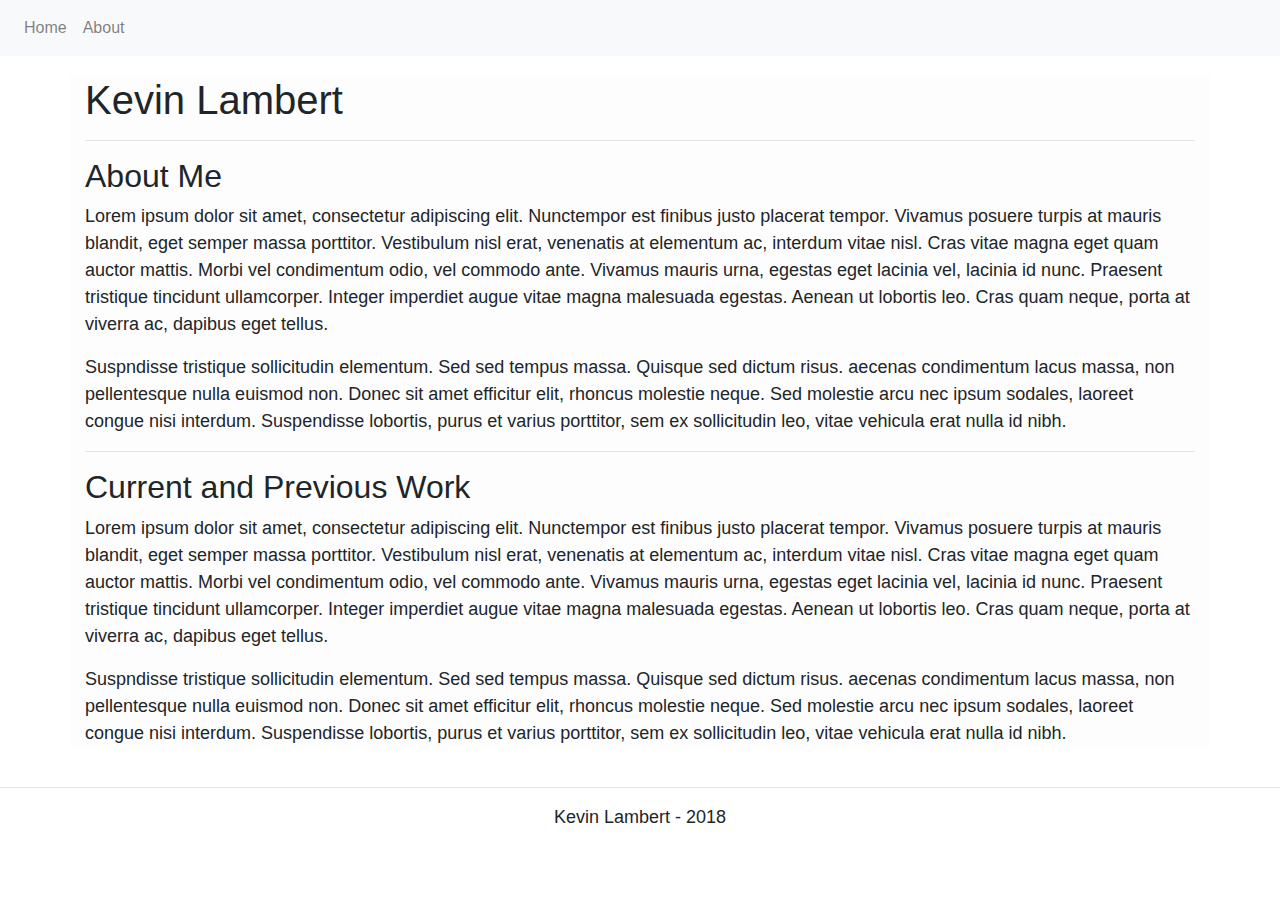
==== index.html @ 6d8dd954 "Initial template" ====
<!doctype html>
<html lang="en">
  <head>
    <!-- Required meta tags -->
    <meta charset="utf-8">
    <meta name="viewport" content="width=device-width, initial-scale=1, shrink-to-fit=no">

    <!-- Bootstrap CSS -->
    <link rel="stylesheet" href="https://maxcdn.bootstrapcdn.com/bootstrap/4.0.0/css/bootstrap.min.css" integrity="sha384-Gn5384xqQ1aoWXA+058RXPxPg6fy4IWvTNh0E263XmFcJlSAwiGgFAW/dAiS6JXm" crossorigin="anonymous">
    <link rel="stylesheet" href="css/style.css"/>
    <link rel="icon" href="favicon.ico" type="image/ico">
    <title>Kevin Lambert</title>
  </head>
  <body>
        <nav class="navbar navbar-expand-lg navbar-light bg-light">
            <button class="navbar-toggler" type="button" data-toggle="collapse" data-target="#navbarSupportedContent" aria-controls="navbarSupportedContent" aria-expanded="false" aria-label="Toggle navigation">
                <span class="navbar-toggler-icon"></span>
            </button>
            
            <div class="collapse navbar-collapse" id="navbarSupportedContent">
                <ul class="navbar-nav mr-auto">
                <li class="nav-item">
                    <a class="nav-link" href="#home-header">Home</a>
                </li>
                <li class="nav-item">
                    <a class="nav-link" href="#about-header">About</a>
                </li>
                </ul>
            </div>
        </nav>
        <main class="container">
            <div class="home-div">
                <h1 id="home-header" class="mt-3">Kevin Lambert</h1>
            </div>
            <hr>
            <h2 id="about-header" class="mt-3">About Me</h2>
            <p>Lorem ipsum dolor sit amet, consectetur adipiscing elit. Nunctempor est finibus justo placerat tempor. Vivamus posuere turpis at mauris blandit, eget semper massa porttitor. Vestibulum nisl erat, venenatis at elementum ac, interdum vitae nisl. Cras vitae magna eget quam auctor mattis. Morbi vel condimentum odio, vel commodo ante. Vivamus mauris urna, egestas eget lacinia vel, lacinia id nunc. Praesent tristique tincidunt ullamcorper. Integer imperdiet augue vitae magna malesuada egestas. Aenean ut lobortis leo. Cras quam neque, porta at viverra ac, dapibus eget tellus.</p>
            <p>Suspndisse tristique sollicitudin elementum. Sed sed tempus massa. Quisque sed dictum risus. aecenas condimentum lacus massa, non pellentesque nulla euismod non. Donec sit amet efficitur elit, rhoncus molestie neque. Sed molestie arcu nec ipsum sodales, laoreet congue nisi interdum. Suspendisse lobortis, purus et varius porttitor, sem ex sollicitudin leo, vitae vehicula erat nulla id nibh.</p> 

            <hr>
            <h2 id="work-header" class="mt-3">Current and Previous Work</h2>

            <p>Lorem ipsum dolor sit amet, consectetur adipiscing elit. Nunctempor est finibus justo placerat tempor. Vivamus posuere turpis at mauris blandit, eget semper massa porttitor. Vestibulum nisl erat, venenatis at elementum ac, interdum vitae nisl. Cras vitae magna eget quam auctor mattis. Morbi vel condimentum odio, vel commodo ante. Vivamus mauris urna, egestas eget lacinia vel, lacinia id nunc. Praesent tristique tincidunt ullamcorper. Integer imperdiet augue vitae magna malesuada egestas. Aenean ut lobortis leo. Cras quam neque, porta at viverra ac, dapibus eget tellus.</p>
            <p>Suspndisse tristique sollicitudin elementum. Sed sed tempus massa. Quisque sed dictum risus. aecenas condimentum lacus massa, non pellentesque nulla euismod non. Donec sit amet efficitur elit, rhoncus molestie neque. Sed molestie arcu nec ipsum sodales, laoreet congue nisi interdum. Suspendisse lobortis, purus et varius porttitor, sem ex sollicitudin leo, vitae vehicula erat nulla id nibh.</p> 

        </main>
        <footer>
            <hr>
            <p>Kevin Lambert - 2018</p>
        </footer>
    <!-- Optional JavaScript -->
    <!-- jQuery first, then Popper.js, then Bootstrap JS -->
    <script src="https://code.jquery.com/jquery-3.2.1.slim.min.js" integrity="sha384-KJ3o2DKtIkvYIK3UENzmM7KCkRr/rE9/Qpg6aAZGJwFDMVNA/GpGFF93hXpG5KkN" crossorigin="anonymous"></script>
    <script src="https://cdnjs.cloudflare.com/ajax/libs/popper.js/1.12.9/umd/popper.min.js" integrity="sha384-ApNbgh9B+Y1QKtv3Rn7W3mgPxhU9K/ScQsAP7hUibX39j7fakFPskvXusvfa0b4Q" crossorigin="anonymous"></script>
    <script src="https://maxcdn.bootstrapcdn.com/bootstrap/4.0.0/js/bootstrap.min.js" integrity="sha384-JZR6Spejh4U02d8jOt6vLEHfe/JQGiRRSQQxSfFWpi1MquVdAyjUar5+76PVCmYl" crossorigin="anonymous"></script>
  </body>
</html>
---- css/style.css ----
body {
    /* background: url(https://cdn.pixabay.com/photo/2017/09/10/09/59/background-2734962_960_720.jpg) no-repeat; */
    background-size:cover;
}

main {
    background-color: rgb(253, 253, 253);
    margin: 20px;
}

p{
    font-size: 18px;
}

footer {
    margin-top: 40px;
    text-align: center;
}
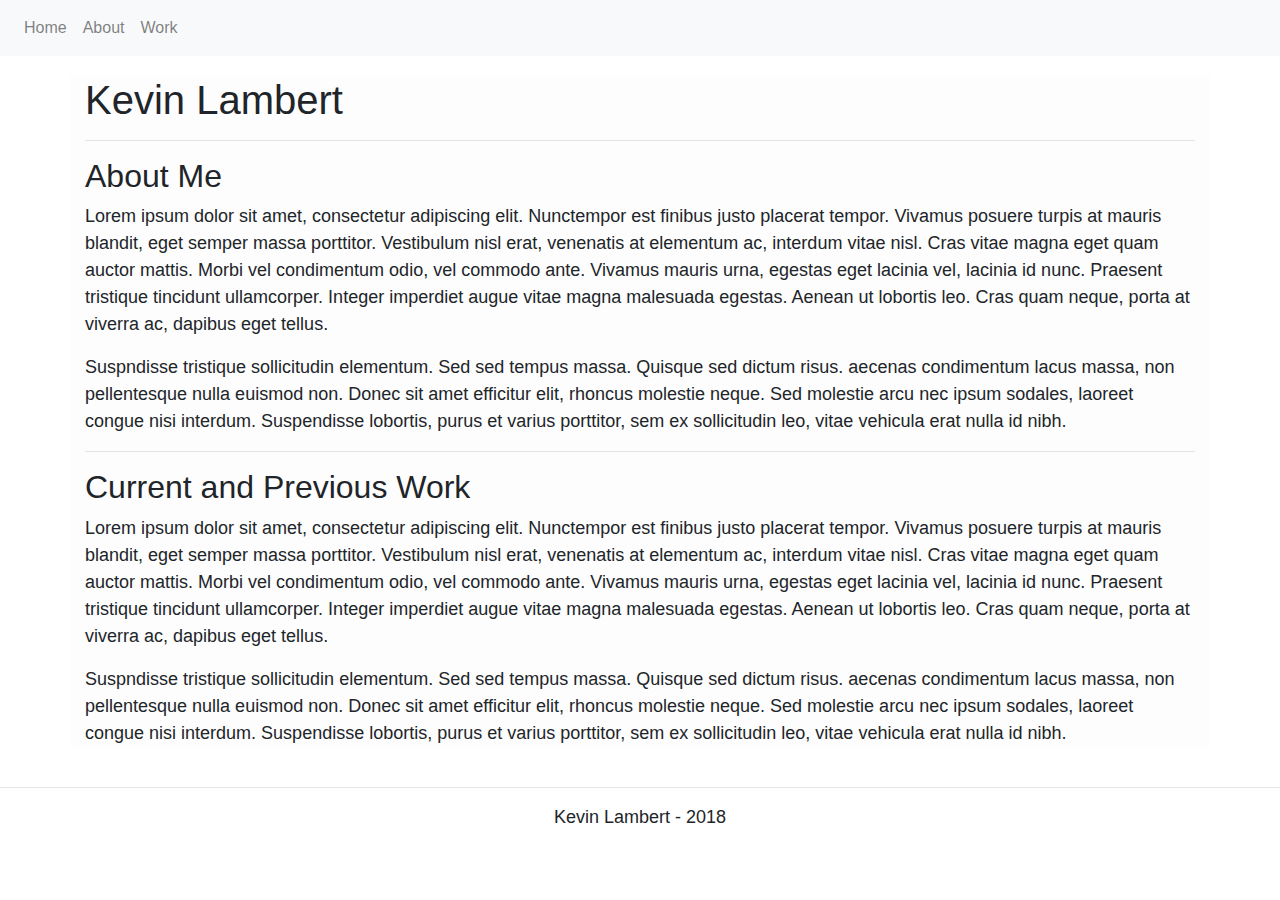
==== commit 14eba7f7: "Added smooth scroll" ====
--- a/index.html
+++ b/index.html
@@ -8,22 +8,26 @@
     <!-- Bootstrap CSS -->
     <link rel="stylesheet" href="https://maxcdn.bootstrapcdn.com/bootstrap/4.0.0/css/bootstrap.min.css" integrity="sha384-Gn5384xqQ1aoWXA+058RXPxPg6fy4IWvTNh0E263XmFcJlSAwiGgFAW/dAiS6JXm" crossorigin="anonymous">
     <link rel="stylesheet" href="css/style.css"/>
-    <link rel="icon" href="favicon.ico" type="image/ico">
+    <link rel="icon" href="assets/favicon.ico" type="image/ico">
     <title>Kevin Lambert</title>
   </head>
   <body>
+
         <nav class="navbar navbar-expand-lg navbar-light bg-light">
-            <button class="navbar-toggler" type="button" data-toggle="collapse" data-target="#navbarSupportedContent" aria-controls="navbarSupportedContent" aria-expanded="false" aria-label="Toggle navigation">
+            <button class="navbar-toggler" type="button" data-toggle="collapse" data-target="#navbarItems" aria-controls="navbarSupportedContent" aria-expanded="false" aria-label="Toggle navigation">
                 <span class="navbar-toggler-icon"></span>
             </button>
             
-            <div class="collapse navbar-collapse" id="navbarSupportedContent">
+            <div class="collapse navbar-collapse" id="navbarItems">
                 <ul class="navbar-nav mr-auto">
                 <li class="nav-item">
-                    <a class="nav-link" href="#home-header">Home</a>
+                    <a class="nav-link smooth" href="#home-header">Home</a>
                 </li>
                 <li class="nav-item">
-                    <a class="nav-link" href="#about-header">About</a>
+                    <a class="nav-link smooth" href="#about-header">About</a>
+                </li>
+                <li class="nav-item">
+                    <a class="nav-link smooth" href="#work-header">Work</a>
                 </li>
                 </ul>
             </div>
@@ -50,8 +54,9 @@
         </footer>
     <!-- Optional JavaScript -->
     <!-- jQuery first, then Popper.js, then Bootstrap JS -->
-    <script src="https://code.jquery.com/jquery-3.2.1.slim.min.js" integrity="sha384-KJ3o2DKtIkvYIK3UENzmM7KCkRr/rE9/Qpg6aAZGJwFDMVNA/GpGFF93hXpG5KkN" crossorigin="anonymous"></script>
+    <script src="https://code.jquery.com/jquery-3.3.1.min.js"></script>
     <script src="https://cdnjs.cloudflare.com/ajax/libs/popper.js/1.12.9/umd/popper.min.js" integrity="sha384-ApNbgh9B+Y1QKtv3Rn7W3mgPxhU9K/ScQsAP7hUibX39j7fakFPskvXusvfa0b4Q" crossorigin="anonymous"></script>
     <script src="https://maxcdn.bootstrapcdn.com/bootstrap/4.0.0/js/bootstrap.min.js" integrity="sha384-JZR6Spejh4U02d8jOt6vLEHfe/JQGiRRSQQxSfFWpi1MquVdAyjUar5+76PVCmYl" crossorigin="anonymous"></script>
+    <script src="js/smoothscroll.js"></script>
   </body>
 </html>--- a/css/style.css
+++ b/css/style.css
@@ -1,5 +1,5 @@
 body {
-    /* background: url(https://cdn.pixabay.com/photo/2017/09/10/09/59/background-2734962_960_720.jpg) no-repeat; */
+    /* background: url(https://previews.123rf.com/images/prairatfhunta/prairatfhunta1705/prairatfhunta170500083/77755459-white-marble-texture-luxury-wallpaper-pattern-can-be-used-for-creating-a-white-background-and-surfac.jpg) no-repeat; */
     background-size:cover;
 }
 
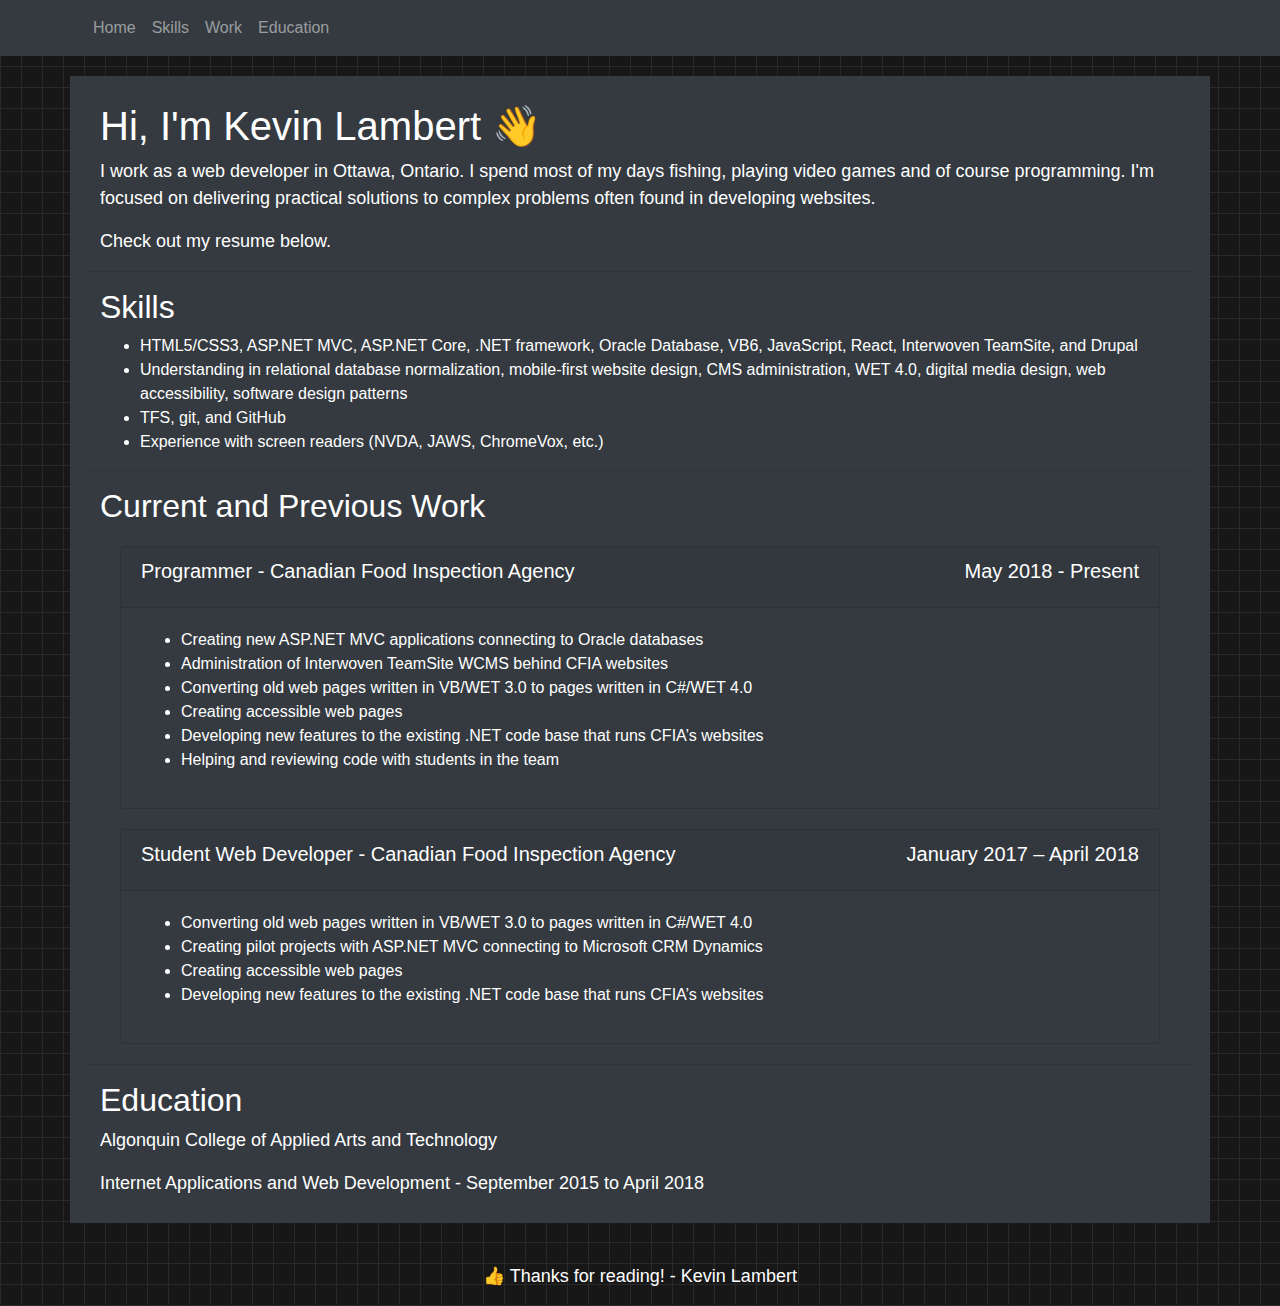
==== commit 14570990: "Update website content" ====
--- a/index.html
+++ b/index.html
@@ -13,44 +13,102 @@
   </head>
   <body>
 
-        <nav class="navbar navbar-expand-lg navbar-light bg-light">
+        <nav class="navbar navbar-expand-lg navbar-dark bg-dark">
             <button class="navbar-toggler" type="button" data-toggle="collapse" data-target="#navbarItems" aria-controls="navbarSupportedContent" aria-expanded="false" aria-label="Toggle navigation">
                 <span class="navbar-toggler-icon"></span>
             </button>
-            
-            <div class="collapse navbar-collapse" id="navbarItems">
-                <ul class="navbar-nav mr-auto">
-                <li class="nav-item">
-                    <a class="nav-link smooth" href="#home-header">Home</a>
-                </li>
-                <li class="nav-item">
-                    <a class="nav-link smooth" href="#about-header">About</a>
-                </li>
-                <li class="nav-item">
-                    <a class="nav-link smooth" href="#work-header">Work</a>
-                </li>
-                </ul>
+            <div class="container">
+                <div class="collapse navbar-collapse" id="navbarItems">
+                    <ul class="navbar-nav mr-auto">
+                        <li class="nav-item">
+                            <a class="nav-link smooth" href="#home-header">Home</a>
+                        </li>
+                        <li class="nav-item">
+                            <a class="nav-link smooth" href="#skills-header">Skills</a>
+                        </li>
+                        <li class="nav-item">
+                            <a class="nav-link smooth" href="#work-header">Work</a>
+                        </li>
+                        <li class="nav-item">
+                            <a class="nav-link smooth" href="#education-header">Education</a>
+                        </li>
+                    </ul>
+                </div>
             </div>
         </nav>
         <main class="container">
-            <div class="home-div">
-                <h1 id="home-header" class="mt-3">Kevin Lambert</h1>
+            <div class="container">
+                <h1 id="home-header" class="mt-3">Hi, I'm Kevin Lambert 👋</h1>
+                <p>I work as a web developer in Ottawa, Ontario. I spend most of my days fishing, playing video games and of course programming. I'm focused on delivering practical solutions to complex problems often found in developing websites.</p>
+
+                <p>Check out my resume below.</p>
             </div>
             <hr>
-            <h2 id="about-header" class="mt-3">About Me</h2>
-            <p>Lorem ipsum dolor sit amet, consectetur adipiscing elit. Nunctempor est finibus justo placerat tempor. Vivamus posuere turpis at mauris blandit, eget semper massa porttitor. Vestibulum nisl erat, venenatis at elementum ac, interdum vitae nisl. Cras vitae magna eget quam auctor mattis. Morbi vel condimentum odio, vel commodo ante. Vivamus mauris urna, egestas eget lacinia vel, lacinia id nunc. Praesent tristique tincidunt ullamcorper. Integer imperdiet augue vitae magna malesuada egestas. Aenean ut lobortis leo. Cras quam neque, porta at viverra ac, dapibus eget tellus.</p>
-            <p>Suspndisse tristique sollicitudin elementum. Sed sed tempus massa. Quisque sed dictum risus. aecenas condimentum lacus massa, non pellentesque nulla euismod non. Donec sit amet efficitur elit, rhoncus molestie neque. Sed molestie arcu nec ipsum sodales, laoreet congue nisi interdum. Suspendisse lobortis, purus et varius porttitor, sem ex sollicitudin leo, vitae vehicula erat nulla id nibh.</p> 
+
+            <div class="container">
+                <h2 id="skills-header" class="mt-3">Skills</h2>
+
+                <ul>
+                    <li>HTML5/CSS3, ASP.NET MVC, ASP.NET Core, .NET framework, Oracle Database, VB6, JavaScript, React, Interwoven TeamSite, and Drupal</li>
+                    <li>Understanding in relational database normalization, mobile-first website design, CMS administration, WET 4.0, digital media design, web accessibility, software design patterns</li>
+                    <li>TFS, git, and GitHub</li>
+                    <li>Experience with screen readers (NVDA, JAWS, ChromeVox, etc.)</li> 
+    
+                </ul>
+            </div>
+            
 
             <hr>
-            <h2 id="work-header" class="mt-3">Current and Previous Work</h2>
 
-            <p>Lorem ipsum dolor sit amet, consectetur adipiscing elit. Nunctempor est finibus justo placerat tempor. Vivamus posuere turpis at mauris blandit, eget semper massa porttitor. Vestibulum nisl erat, venenatis at elementum ac, interdum vitae nisl. Cras vitae magna eget quam auctor mattis. Morbi vel condimentum odio, vel commodo ante. Vivamus mauris urna, egestas eget lacinia vel, lacinia id nunc. Praesent tristique tincidunt ullamcorper. Integer imperdiet augue vitae magna malesuada egestas. Aenean ut lobortis leo. Cras quam neque, porta at viverra ac, dapibus eget tellus.</p>
-            <p>Suspndisse tristique sollicitudin elementum. Sed sed tempus massa. Quisque sed dictum risus. aecenas condimentum lacus massa, non pellentesque nulla euismod non. Donec sit amet efficitur elit, rhoncus molestie neque. Sed molestie arcu nec ipsum sodales, laoreet congue nisi interdum. Suspendisse lobortis, purus et varius porttitor, sem ex sollicitudin leo, vitae vehicula erat nulla id nibh.</p> 
+            <div class="container">
 
+                <h2 id="work-header" class="mt-3">Current and Previous Work</h2>
+
+                <div class="card bg-dark">
+                    <div class="card-header">
+                        <h3 class="card-title h5 float-left">Programmer - Canadian Food Inspection Agency</h3>
+                        <p class="h5 float-right">May 2018 - Present</p>
+                    </div>
+                    <div class="card-body">
+                        <ul>
+                            <li>Creating new ASP.NET MVC applications connecting to Oracle databases</li>
+                            <li>Administration of Interwoven TeamSite WCMS behind CFIA websites</li>
+                            <li>Converting old web pages written in VB/WET 3.0 to pages written in C#/WET 4.0</li>
+                            <li>Creating accessible web pages</li>
+                            <li>Developing new features to the existing .NET code base that runs CFIA’s websites</li>
+                            <li>Helping and reviewing code with students in the team</li>
+                        </ul>
+                    </div>
+                </div>
+
+                <div class="card bg-dark">
+                    <div class="card-header">
+                        <h3 class="card-title h5 float-left">Student Web Developer - Canadian Food Inspection Agency</h3>
+                        <p class="h5 float-right">January 2017 – April 2018</p>
+                    </div>
+                    <div class="card-body">
+                        <ul>
+                            <li>Converting old web pages written in VB/WET 3.0 to pages written in C#/WET 4.0</li>
+                            <li>Creating pilot projects with ASP.NET MVC connecting to Microsoft CRM Dynamics</li>
+                            <li>Creating accessible web pages</li>
+                            <li>Developing new features to the existing .NET code base that runs CFIA’s websites</li>
+                        </ul>
+                    </div>
+                </div>
+
+            </div>
+            
+
+            <hr>
+            <div class="container">
+                <h2 id="education-header" class="mt-3">Education</h2>
+
+                <p>Algonquin College of Applied Arts and Technology</p>
+                <p>Internet Applications and Web Development - September 2015 to April 2018</p>
+            </div>
         </main>
         <footer>
-            <hr>
-            <p>Kevin Lambert - 2018</p>
+            <p>👍 Thanks for reading! - Kevin Lambert</p>
         </footer>
     <!-- Optional JavaScript -->
     <!-- jQuery first, then Popper.js, then Bootstrap JS -->
--- a/css/style.css
+++ b/css/style.css
@@ -1,11 +1,15 @@
 body {
     /* background: url(https://previews.123rf.com/images/prairatfhunta/prairatfhunta1705/prairatfhunta170500083/77755459-white-marble-texture-luxury-wallpaper-pattern-can-be-used-for-creating-a-white-background-and-surfac.jpg) no-repeat; */
     background-size:cover;
+    background: repeating-linear-gradient(0deg, rgb(41, 41, 41) 0px, rgb(41, 41, 41) 1px,transparent 1px, transparent 21px),repeating-linear-gradient(90deg, rgb(41, 41, 41) 0px, rgb(41, 41, 41) 1px,transparent 1px, transparent 21px),linear-gradient(90deg, hsl(87,0%,9%),hsl(87,0%,9%));
+    color: #fff;
 }
 
 main {
-    background-color: rgb(253, 253, 253);
+    background-color: #343a40;
+    color: #fff;
     margin: 20px;
+    padding: 10px;
 }
 
 p{
@@ -15,4 +19,8 @@
 footer {
     margin-top: 40px;
     text-align: center;
-}+}
+
+.card {
+    margin: 20px;
+}
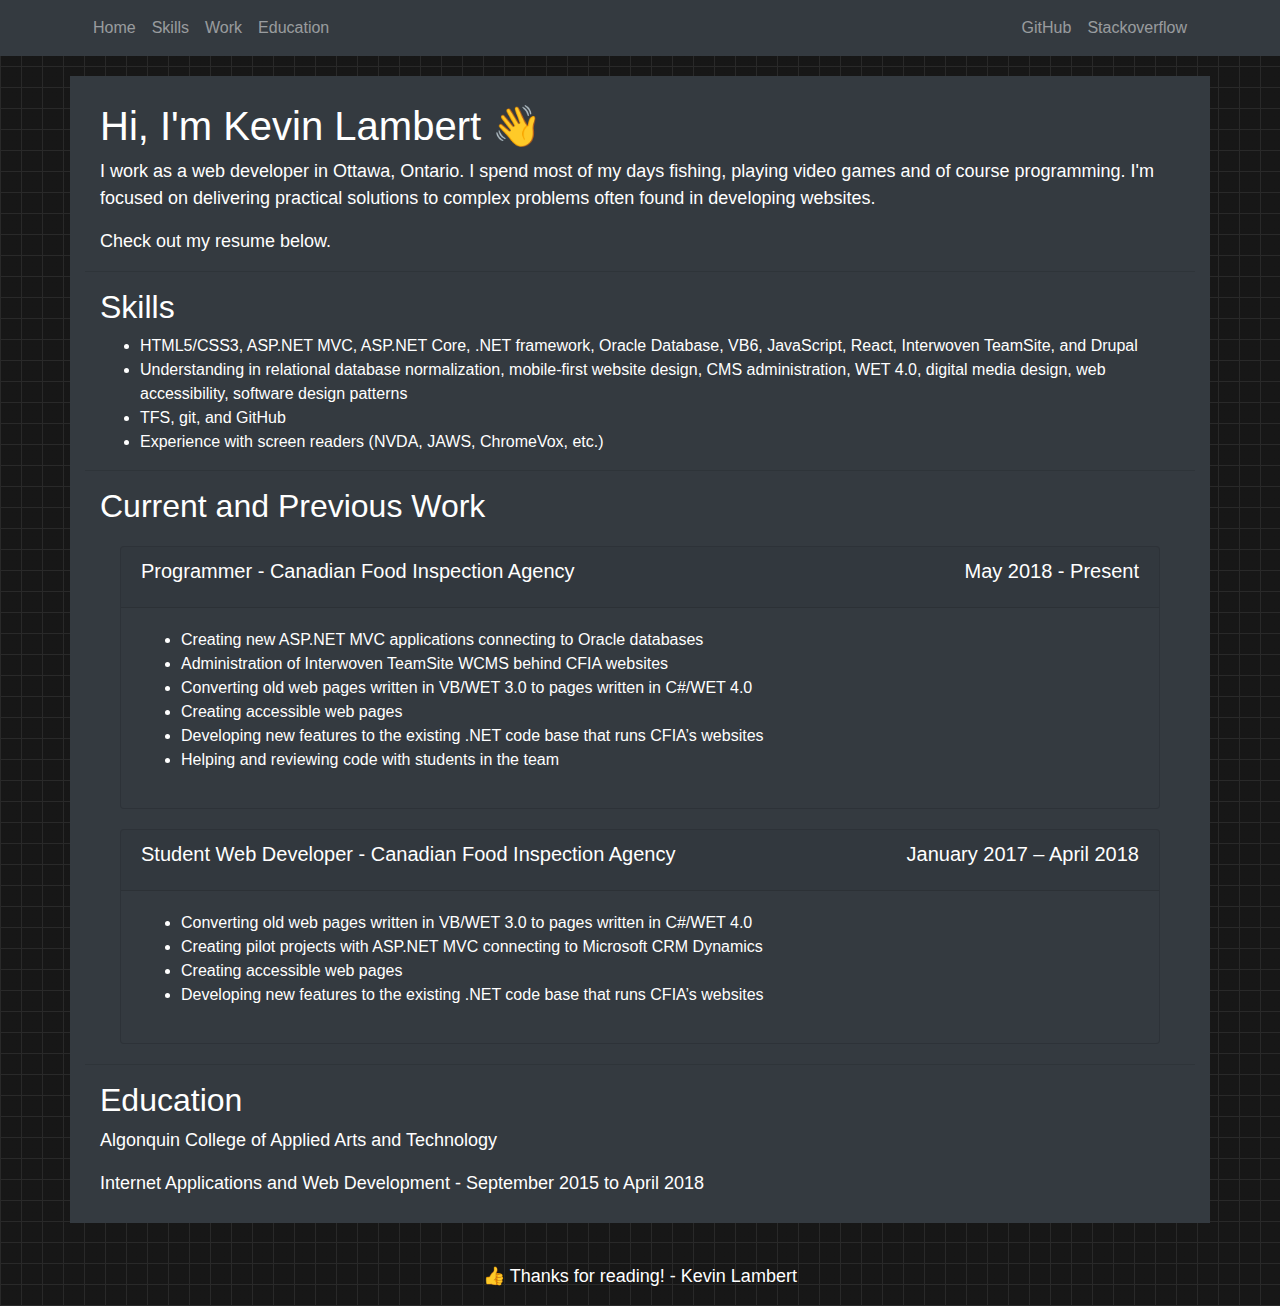
==== commit c24a114a: "Adding links to GitHub and Stackoverflow" ====
--- a/index.html
+++ b/index.html
@@ -31,6 +31,15 @@
                         </li>
                         <li class="nav-item">
                             <a class="nav-link smooth" href="#education-header">Education</a>
+                        </li>
+                    </ul>
+
+                    <ul class="navbar-nav">
+                        <li class="nav-item">
+                            <a class="nav-link" href="https://github.com/KevinLamb">GitHub</a>
+                        </li>
+                        <li class="nav-item">
+                            <a class="nav-link" href="https://stackoverflow.com/users/10336429/kevinlamb">Stackoverflow</a>
                         </li>
                     </ul>
                 </div>
